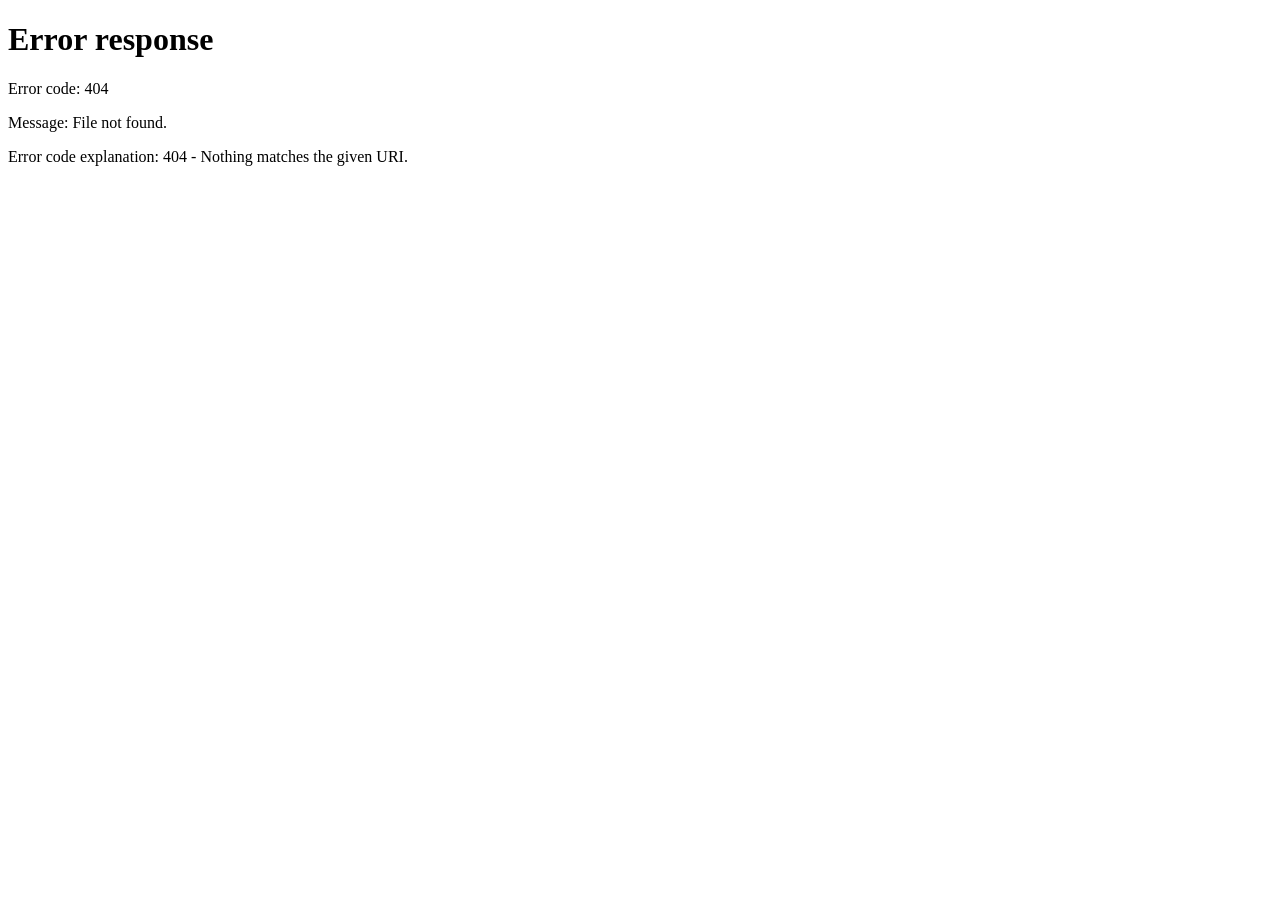
==== index.html @ e943debb "Move index.html" ====
<!DOCTYPE html>
<html>
<head>
    <meta charset="UTF-8">
    <meta http-equiv="refresh" content="0; url=login.html">
    <title>Gambling App</title>
</head>
<body>
    <p>Loading...</p>
</body>
</html>
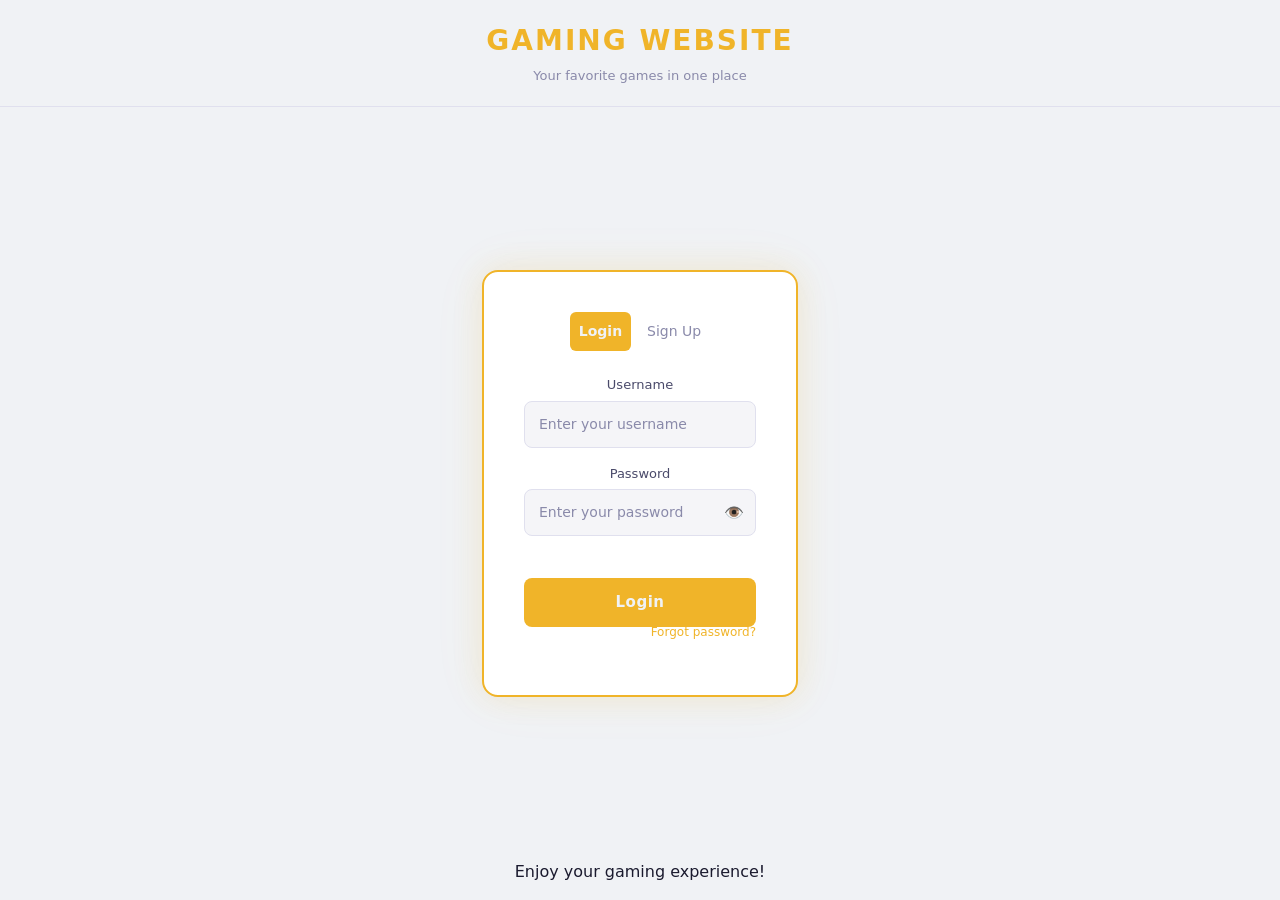
==== commit 0e3123f3: "Add to index.html" ====
--- a/index.html
+++ b/index.html
@@ -2,10 +2,19 @@
 <html>
 <head>
     <meta charset="UTF-8">
-    <meta http-equiv="refresh" content="0; url=login.html">
-    <title>Gambling App</title>
+    <meta http-equiv="refresh" 
+          content="0; url=./frontend/login.html">
+    <title>Gaming Hub</title>
+    <script>
+        // Backup redirect in case meta refresh is blocked
+        window.location.href = './frontend/login.html';
+    </script>
 </head>
 <body>
-    <p>Loading...</p>
+    <p>Loading... 
+       <a href="./frontend/login.html">
+           Click here if not redirected
+       </a>
+    </p>
 </body>
 </html>
